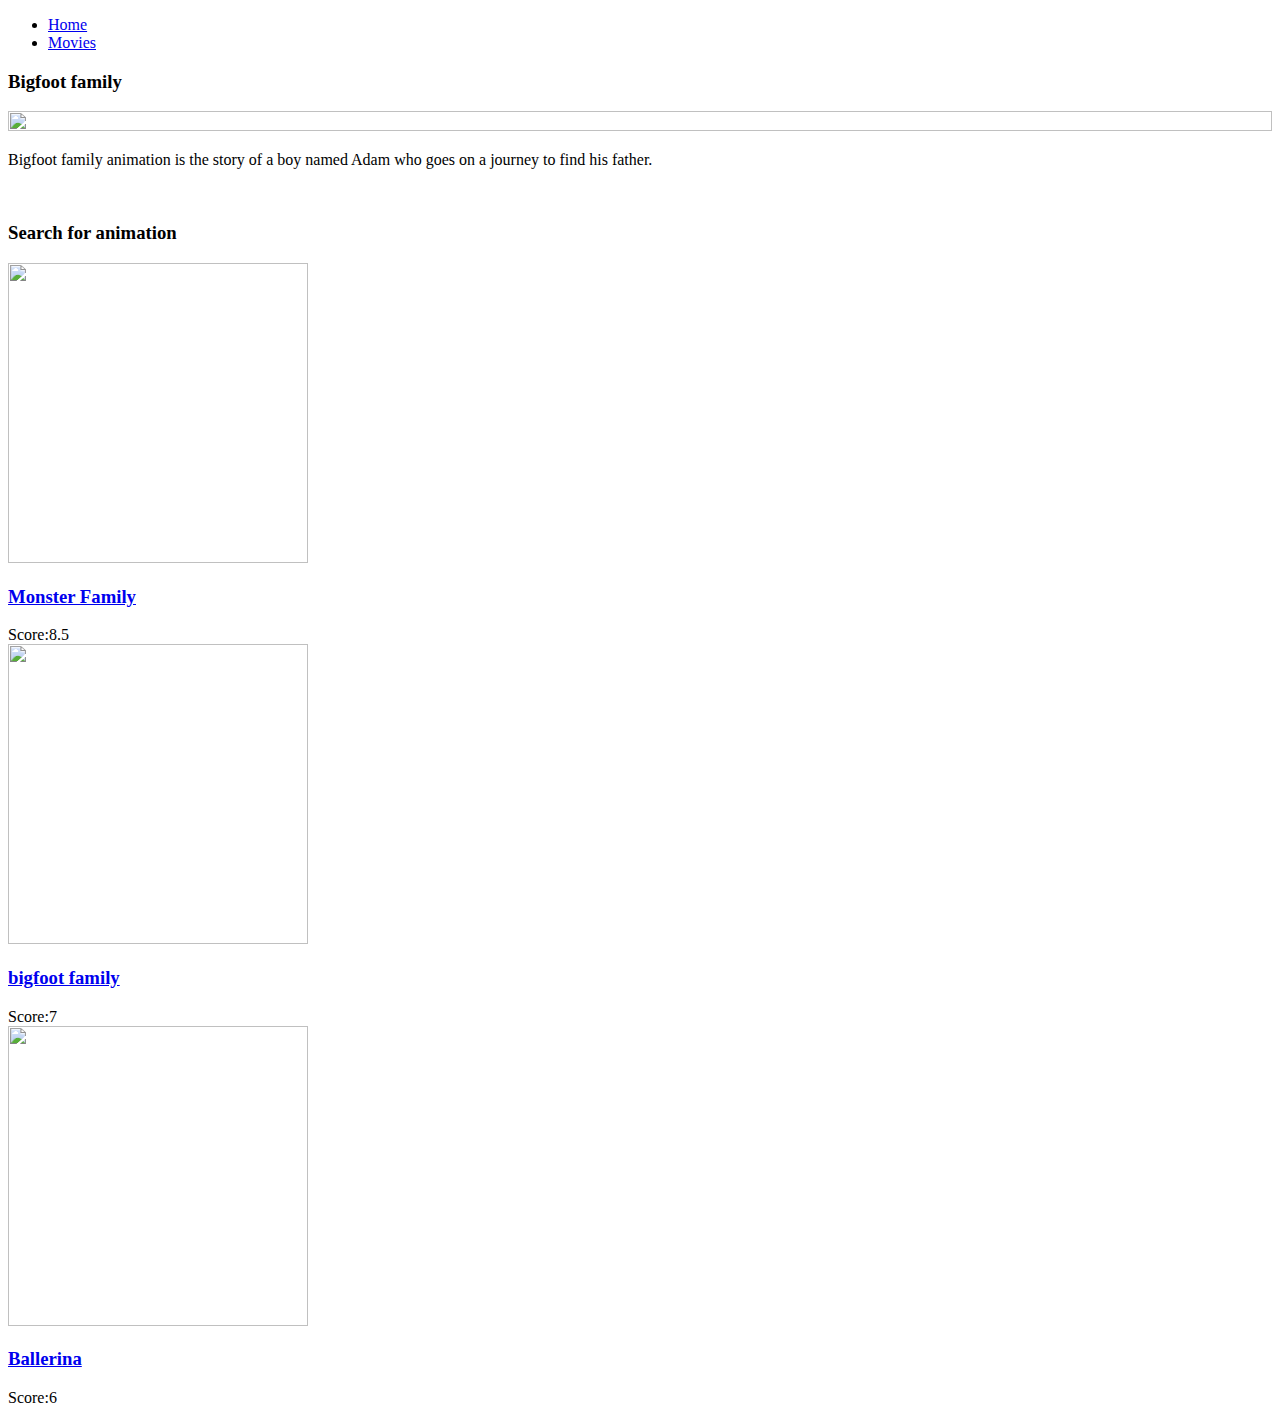
==== index.html @ f039a353 "Add files via upload" ====
<!DOCTYPE html>
<html lang="en">
<head>
    <meta charset="UTF-8">
    <meta name="viewport" content="width=device-width, initial-scale=1.0">
    <meta http-equiv="X-UA-Compatible" content="ie=edge">
    <title>A collection of movies</title>
    <link rel="stylesheet" href="C:\Users\Amini\Documents\VisualCodeEditor\homework3\style.css">
    <script src="C:\Users\Amini\Documents\VisualCodeEditor\homework3\play-solid.svg"></script>
</head>
<body>
    <div class="container">
        <ul>
     <li><a href="C:\Users\Amini\Documents\VisualCodeEditor\homework3\index.html">Home</a></li>
     <li><a href="C:\Users\Amini\Documents\VisualCodeEditor\homework3\movies.html">Movies</a></li>
        </ul>
        <div class="title">
            <h3>Bigfoot family</h3>
        </div>
       <div class="img"><img src="C:\Users\Amini\Documents\VisualCodeEditor\homework3\photo.jpg" height="100%" width="100%"></div> 
   </div>
   </div>
   <p>Bigfoot family animation is the story of a boy named Adam who goes on a journey to find his father.</p>
   <br>
   <div class="search"><h3>Search for animation</h3></div>
<div class="animation">
<div class="photo">
    <img src="C:\Users\Amini\Documents\VisualCodeEditor\homework3\photo_٢٠٢٤-٠٣-٠٩_١٩-٣٤-١٩.jpg" height="300" width="300">
    <a href="C:\Users\Amini\Documents\VisualCodeEditor\homework3\movie.detail.html"><h3>Monster Family</h3>
    <i class="play-solid.svg play-icon"></i> </a>
    <span>Score:8.5</span>
</div>
<div class="photo">
    <img src="C:\Users\Amini\Documents\VisualCodeEditor\homework3\photo.jpg" height="300" width="300">
    <a href="C:\Users\Amini\Documents\VisualCodeEditor\homework3\movie.detail.html"><h3>bigfoot family</h3>
    <i class"C:play-solid.svg play-icon"></i></a>
    <span>Score:7</span>
</div>
<div class="photo">
        <img src="C:\Users\Amini\Documents\VisualCodeEditor\homework3\photoa.jpg" height="300" width="300">
        <a href="C:\Users\Amini\Documents\VisualCodeEditor\homework3\movie.detail.html"><h3>Ballerina</h3>
        <i class"play-solid.svg play-icon"></i></a>
        <span>Score:6</span>
</div>
</body>
</html>
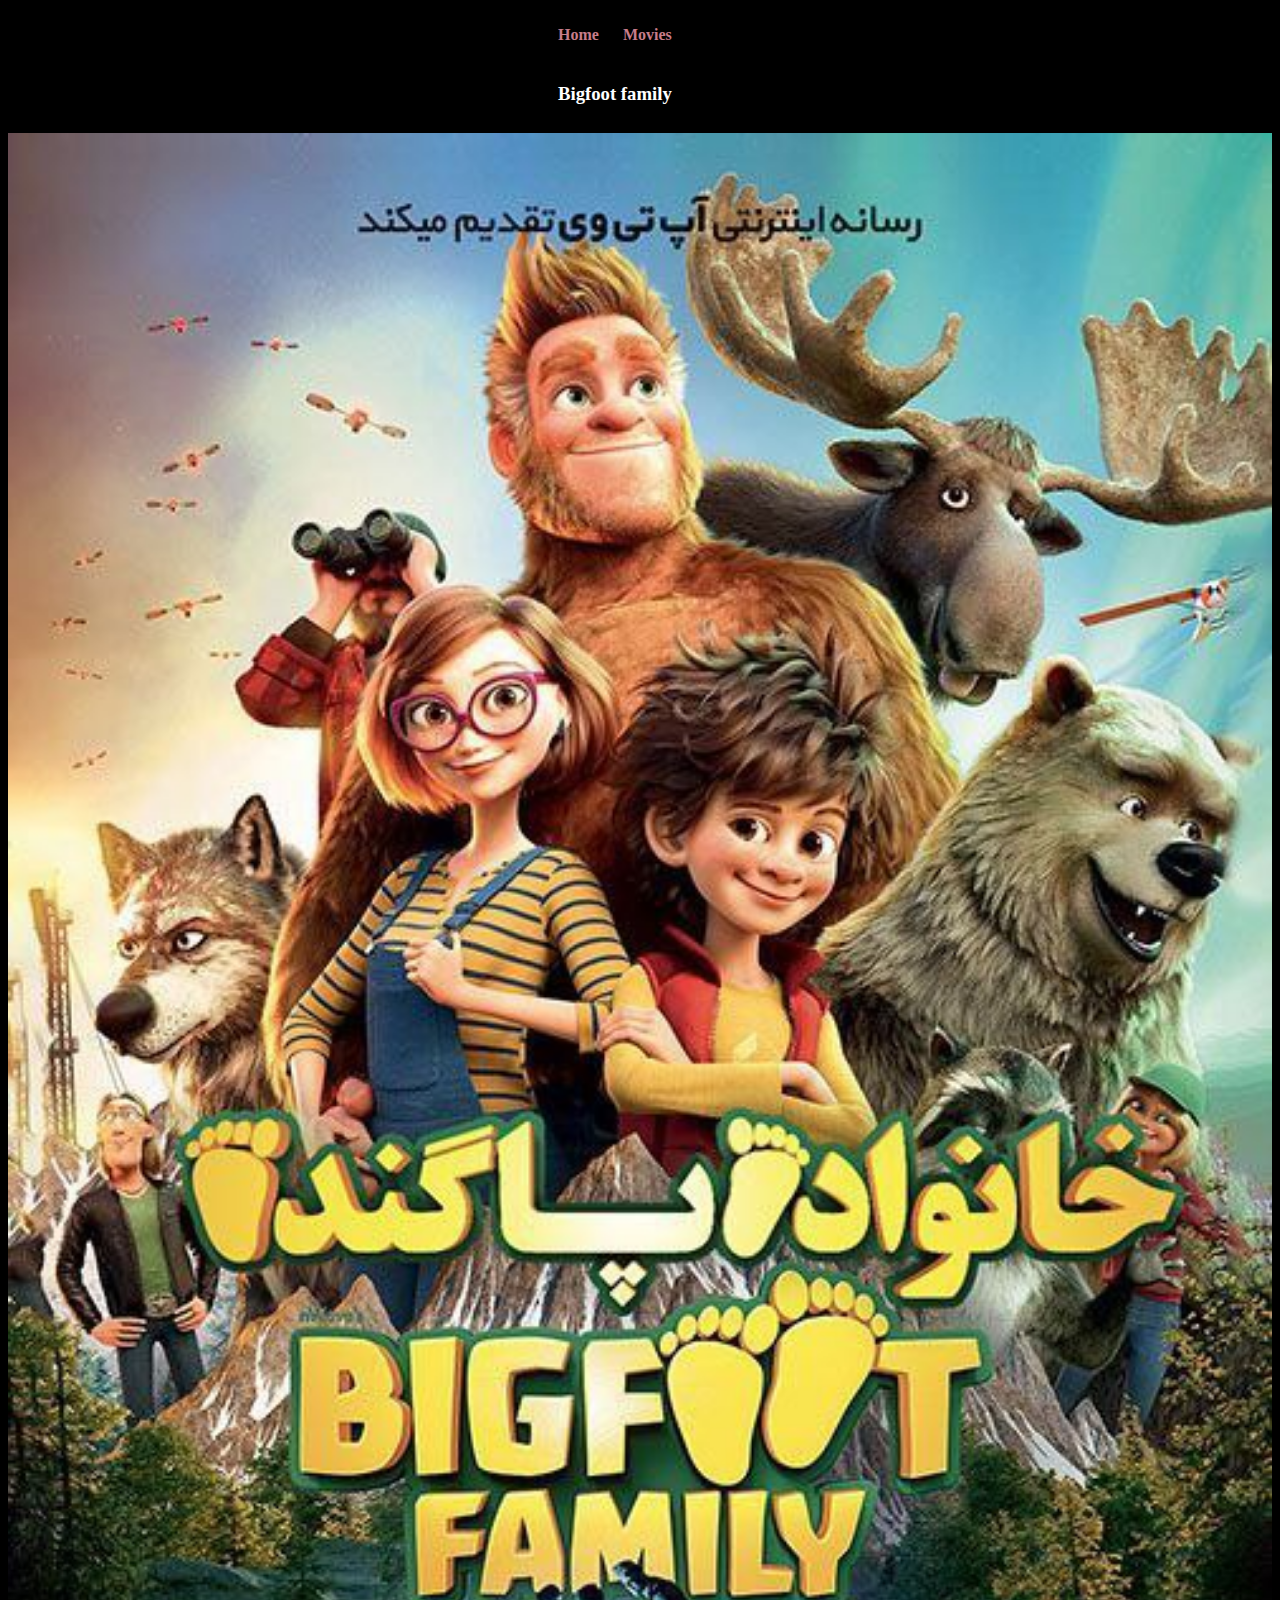
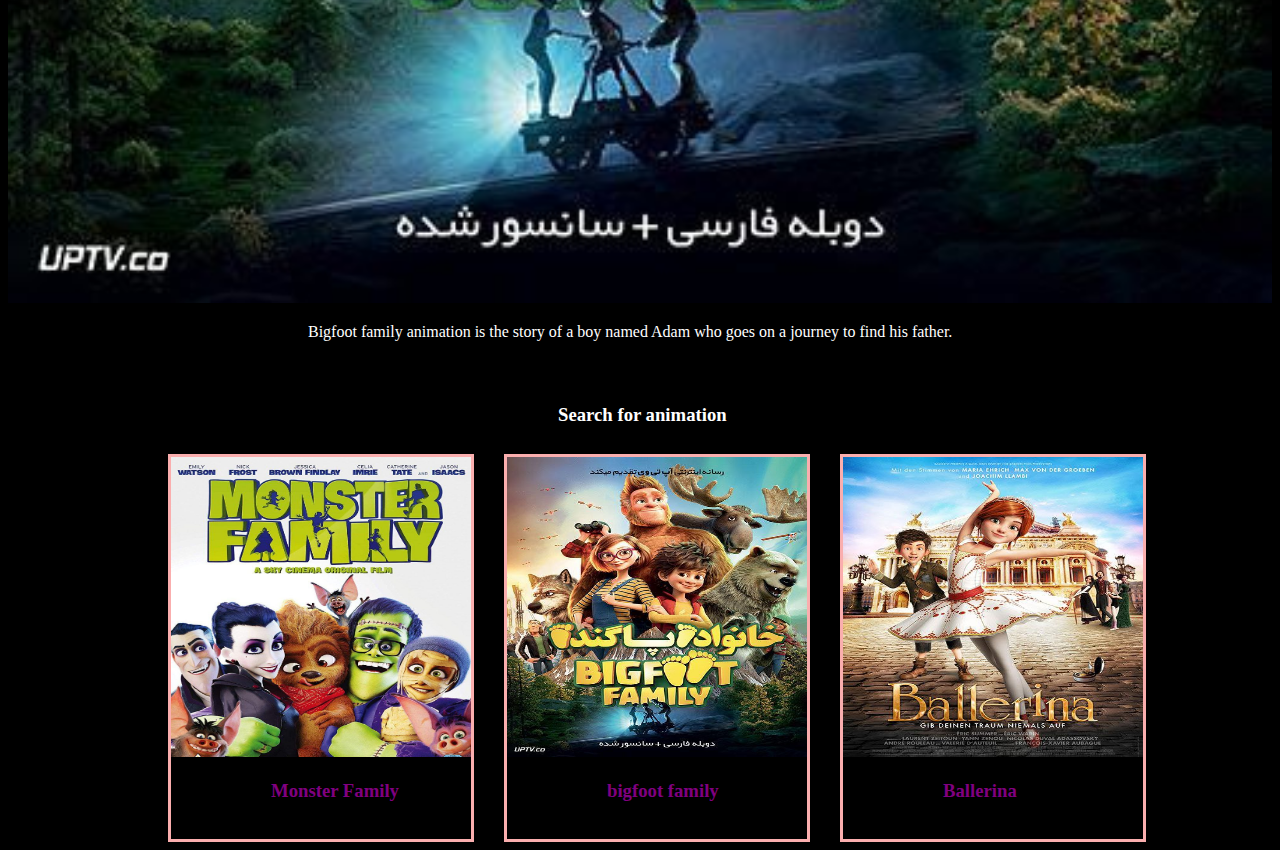
==== commit 0348d098: "Update index.html" ====
--- a/index.html
+++ b/index.html
@@ -5,19 +5,19 @@
     <meta name="viewport" content="width=device-width, initial-scale=1.0">
     <meta http-equiv="X-UA-Compatible" content="ie=edge">
     <title>A collection of movies</title>
-    <link rel="stylesheet" href="C:\Users\Amini\Documents\VisualCodeEditor\homework3\style.css">
-    <script src="C:\Users\Amini\Documents\VisualCodeEditor\homework3\play-solid.svg"></script>
+    <link rel="stylesheet" href="CSS\style.css">
+    <script src="images\play-solid.svg"></script>
 </head>
 <body>
     <div class="container">
         <ul>
-     <li><a href="C:\Users\Amini\Documents\VisualCodeEditor\homework3\index.html">Home</a></li>
-     <li><a href="C:\Users\Amini\Documents\VisualCodeEditor\homework3\movies.html">Movies</a></li>
+     <li><a href="index.html">Home</a></li>
+     <li><a href="movies.html">Movies</a></li>
         </ul>
         <div class="title">
             <h3>Bigfoot family</h3>
         </div>
-       <div class="img"><img src="C:\Users\Amini\Documents\VisualCodeEditor\homework3\photo.jpg" height="100%" width="100%"></div> 
+       <div class="img"><img src="images\photo.jpg" height="100%" width="100%"></div> 
    </div>
    </div>
    <p>Bigfoot family animation is the story of a boy named Adam who goes on a journey to find his father.</p>
@@ -25,22 +25,22 @@
    <div class="search"><h3>Search for animation</h3></div>
 <div class="animation">
 <div class="photo">
-    <img src="C:\Users\Amini\Documents\VisualCodeEditor\homework3\photo_٢٠٢٤-٠٣-٠٩_١٩-٣٤-١٩.jpg" height="300" width="300">
-    <a href="C:\Users\Amini\Documents\VisualCodeEditor\homework3\movie.detail.html"><h3>Monster Family</h3>
+    <img src="images\photo_٢٠٢٤-٠٣-٠٩_١٩-٣٤-١٩.jpg" height="300" width="300">
+    <a href="movie.detail.html"><h3>Monster Family</h3>
     <i class="play-solid.svg play-icon"></i> </a>
     <span>Score:8.5</span>
 </div>
 <div class="photo">
-    <img src="C:\Users\Amini\Documents\VisualCodeEditor\homework3\photo.jpg" height="300" width="300">
-    <a href="C:\Users\Amini\Documents\VisualCodeEditor\homework3\movie.detail.html"><h3>bigfoot family</h3>
+    <img src="images\\photo.jpg" height="300" width="300">
+    <a href="movie.detail.html"><h3>bigfoot family</h3>
     <i class"C:play-solid.svg play-icon"></i></a>
     <span>Score:7</span>
 </div>
 <div class="photo">
-        <img src="C:\Users\Amini\Documents\VisualCodeEditor\homework3\photoa.jpg" height="300" width="300">
-        <a href="C:\Users\Amini\Documents\VisualCodeEditor\homework3\movie.detail.html"><h3>Ballerina</h3>
+        <img src="images\photoa.jpg" height="300" width="300">
+        <a href="movie.detail.html"><h3>Ballerina</h3>
         <i class"play-solid.svg play-icon"></i></a>
         <span>Score:6</span>
 </div>
 </body>
-</html>+</html>
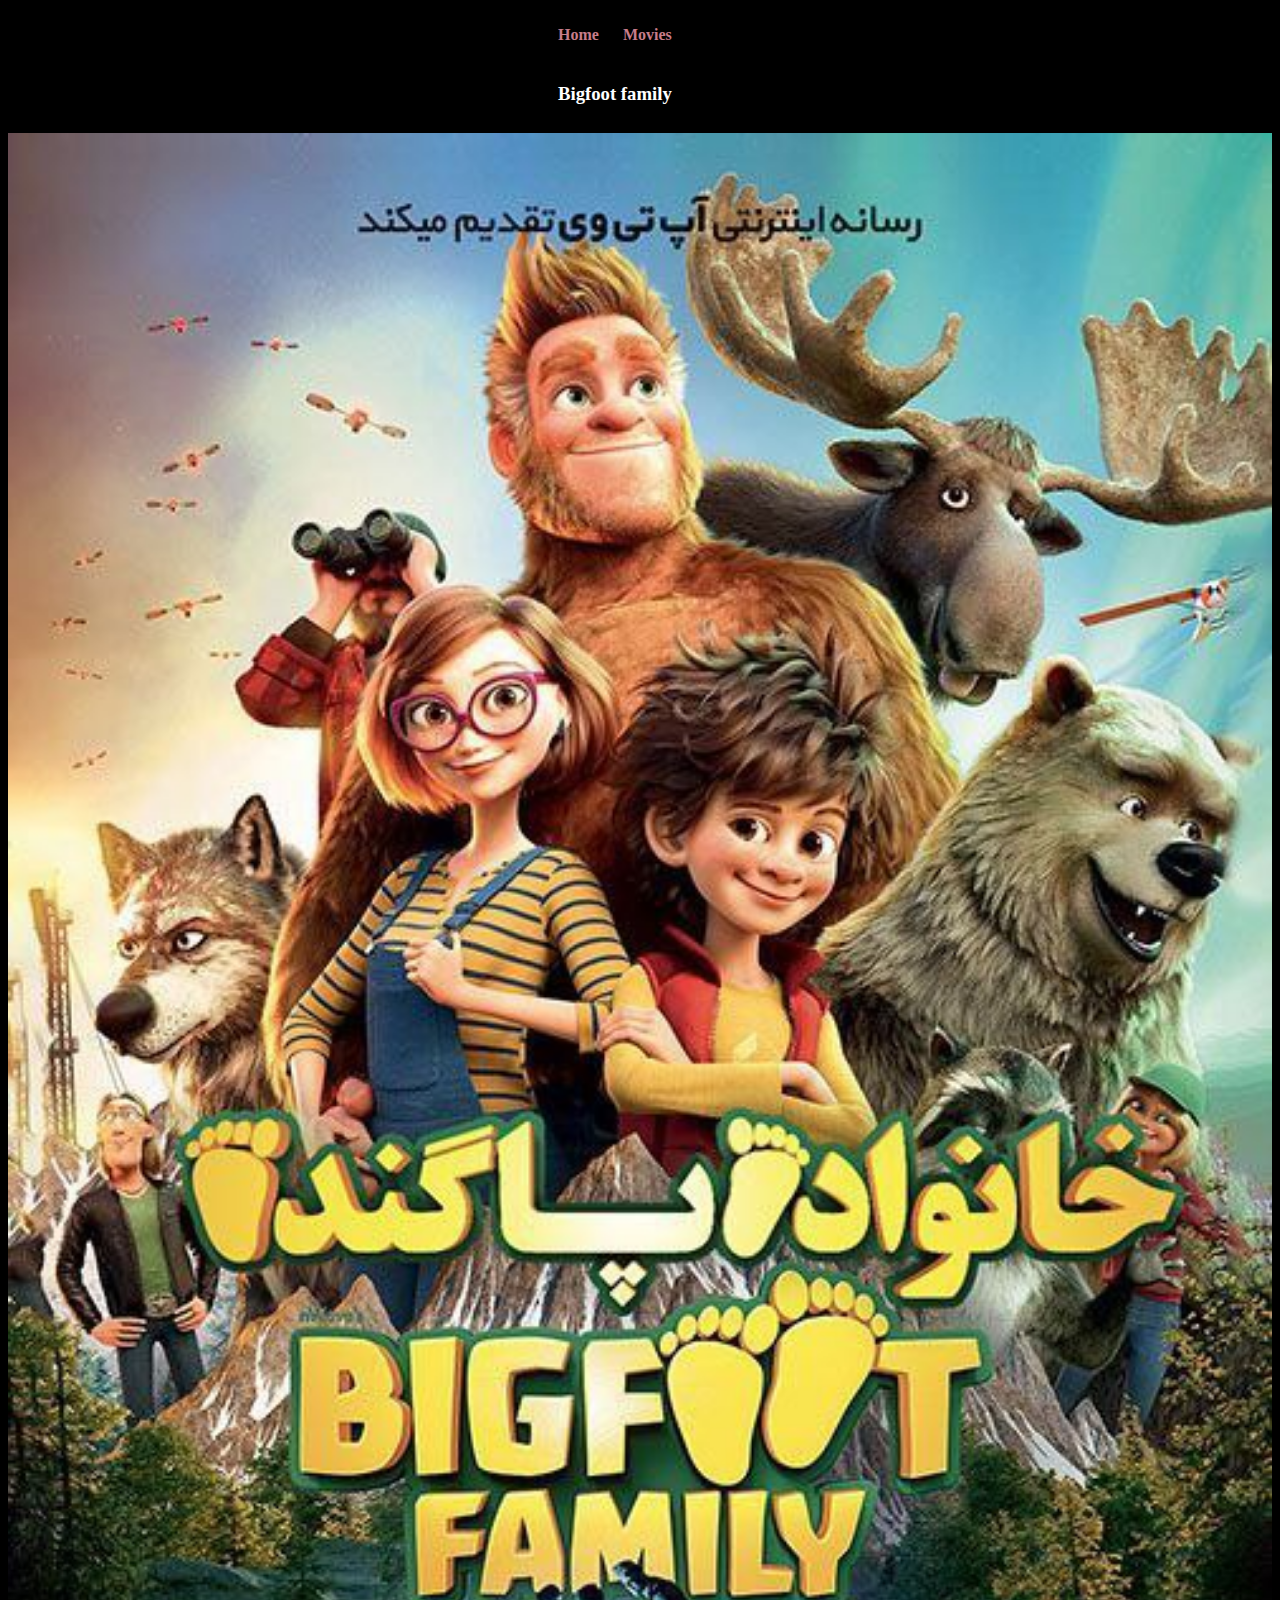
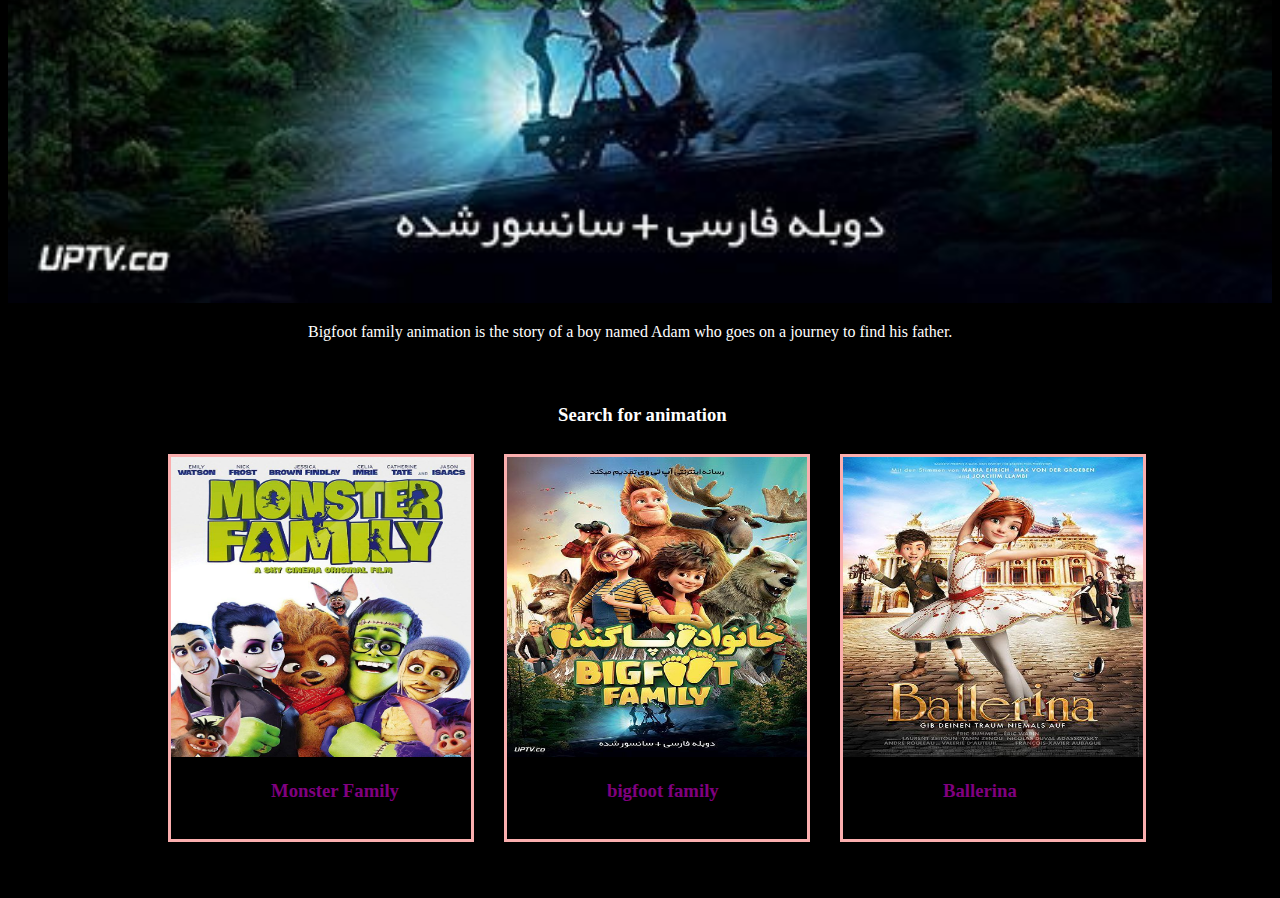
==== commit 8abb8b45: "Update index.html" ====
--- a/index.html
+++ b/index.html
@@ -42,5 +42,6 @@
         <i class"play-solid.svg play-icon"></i></a>
         <span>Score:6</span>
 </div>
+    <footer>Copyrigh 2024</footer>
 </body>
 </html>
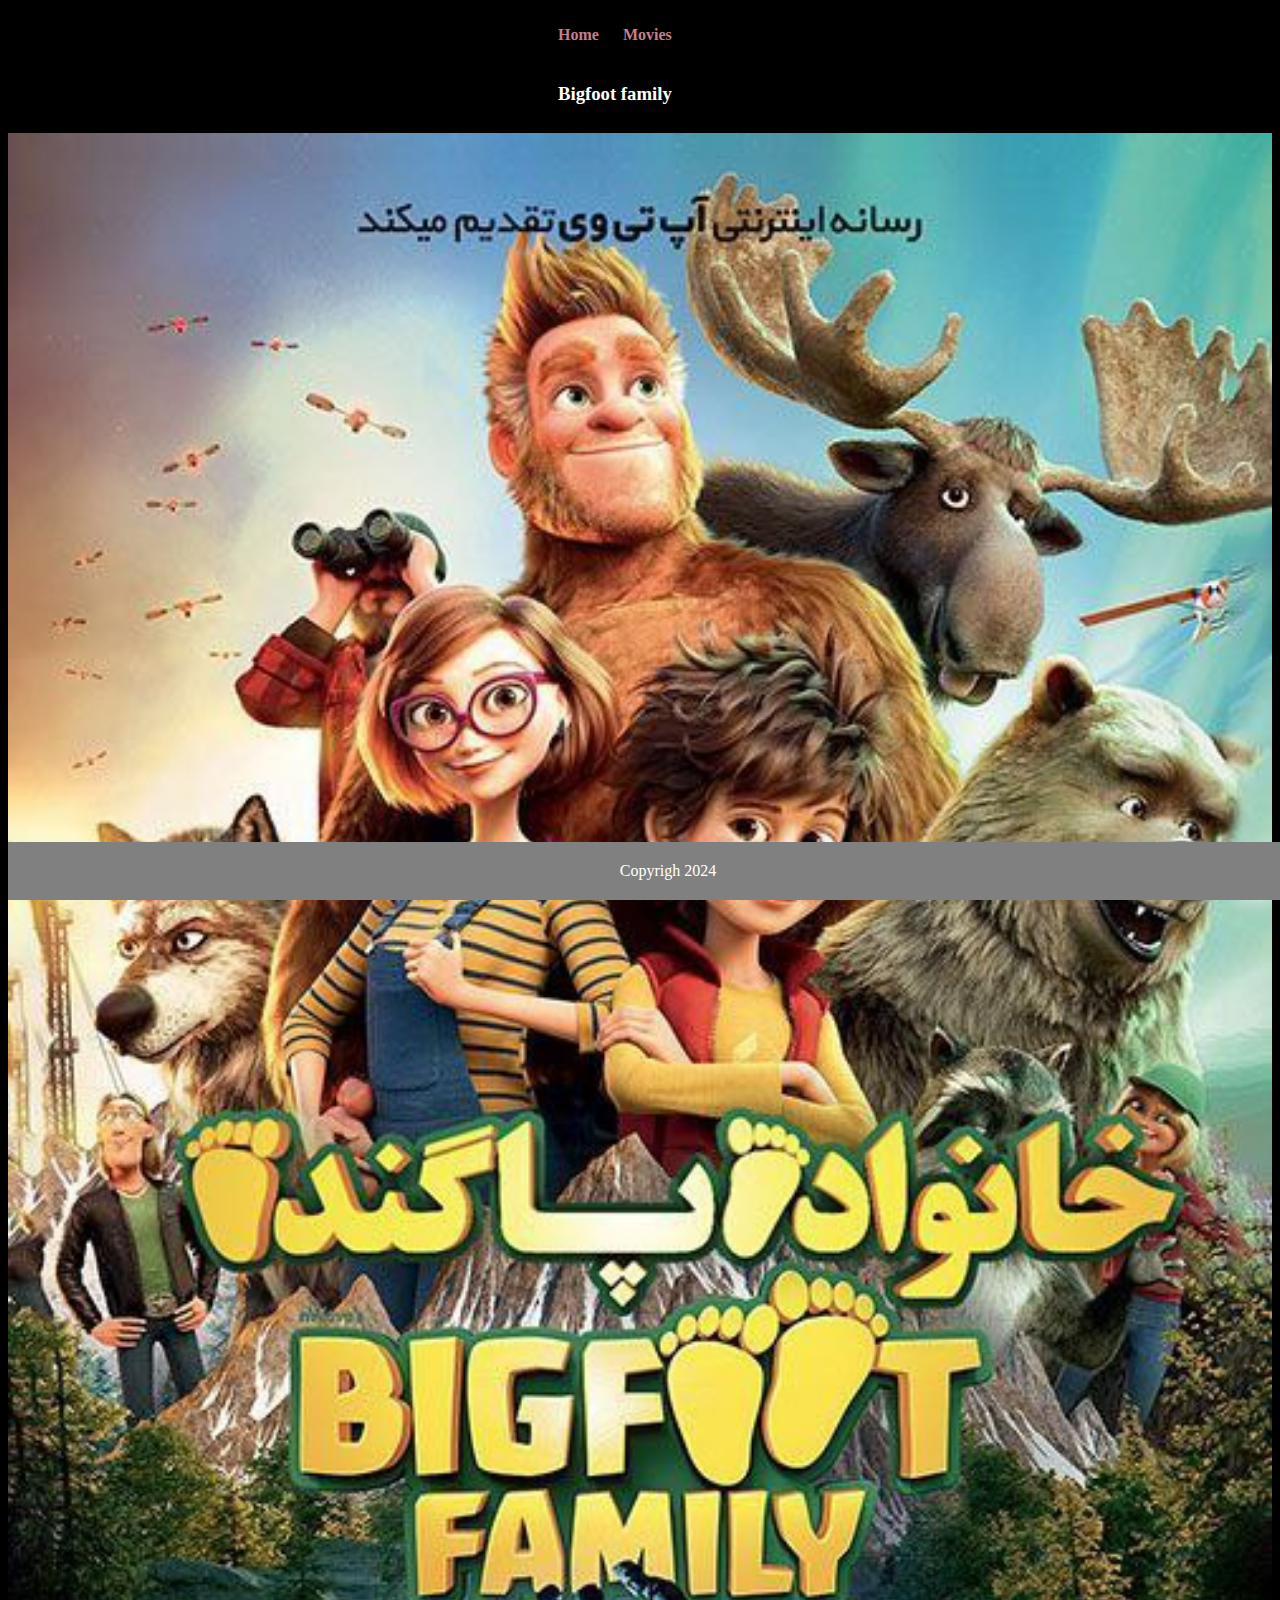
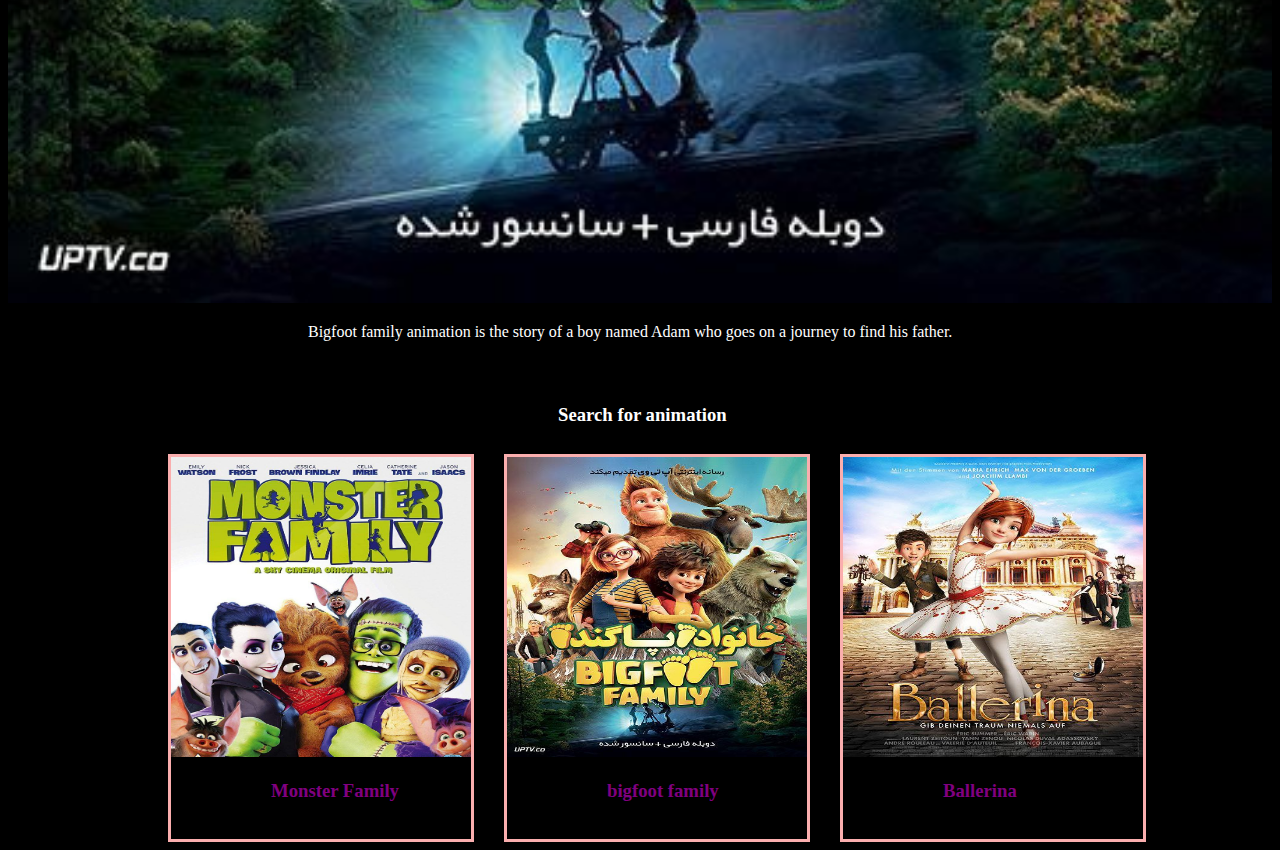
==== commit 39719e0a: "Update index.html" ====
--- a/index.html
+++ b/index.html
@@ -19,7 +19,7 @@
         </div>
        <div class="img"><img src="images\photo.jpg" height="100%" width="100%"></div> 
    </div>
-   </div>
+   
    <p>Bigfoot family animation is the story of a boy named Adam who goes on a journey to find his father.</p>
    <br>
    <div class="search"><h3>Search for animation</h3></div>
@@ -42,6 +42,8 @@
         <i class"play-solid.svg play-icon"></i></a>
         <span>Score:6</span>
 </div>
+    </div>
+    </div>
     <footer>Copyrigh 2024</footer>
 </body>
 </html>
